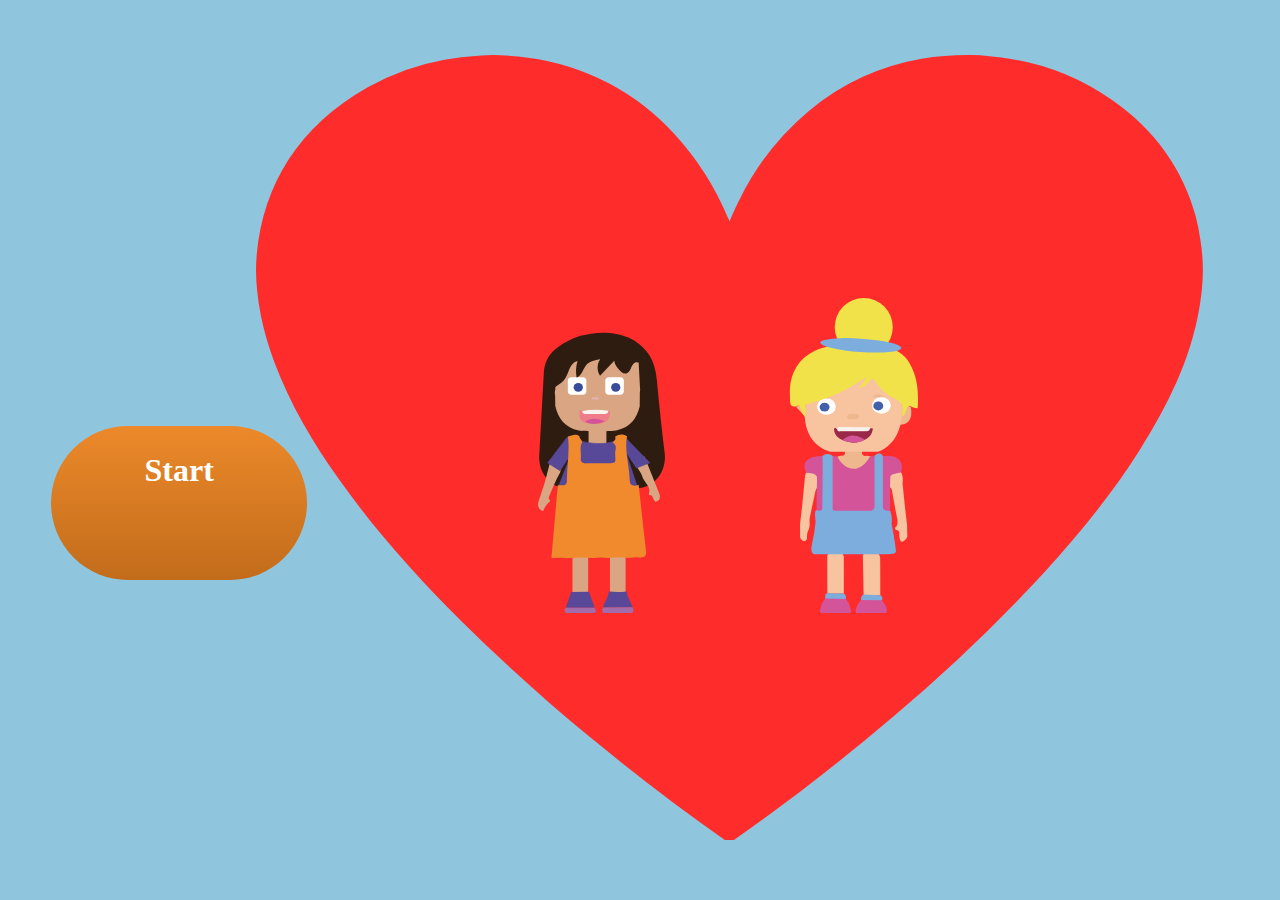
==== animation.html @ 96054ae6 "hej" ====
<!DOCTYPE html>
<html>

<head>
    <meta charset="UTF-8">
    <title>nudes</title>
    <link rel="stylesheet" href="style.css">
    <link href="https://fonts.googleapis.com/css?family=Noto+Sans" rel="stylesheet">
</head>
<header>


</header>

<body>
    <div id="scene">


        <div id="forside"></div>
        <div id="hjerte"></div>
        <div id="hjerte2"></div>
        <div id="kissing"></div>
        <div id="kissing2"></div>
        <div id="moerke" class=""></div>
        <div id="iphone1"></div>
        <div id="iphone2"></div>

        <div id="chokface">
            <div id="chokface1"></div>
            <div id="chokface2"></div>
            <div id="chokface3"></div>
            <div id="chokface4"></div>
            <div id="chokface5"></div>
            <div id="chokface6"></div>
        </div>

        <div id="start">Start</div>
        <div id="send">Send</div>
        <div id="sendikke">Send Ikke</div>
        <div id="4">
            <h2>4 måneder senere...</h2>
        </div>


    </div>




    <script src="https://code.jquery.com/jquery-3.3.1.min.js"></script>
    <script src="javascript.js"></script>
</body>


</html>
---- style.css ----
body {
    margin: 0;
    padding: 0;
    background-color: #8fc6de;
}

#scene {

    width: 100vw;
    /* svarer til 2600px */
    height: 56.25vw;
    /* svarer til 900 px */
    position: relative;
}



h1 {
    font-family: Kohinoor Bangla;
    font-size: 3em;
    color: white;
}

h2 {
    font-family: Kohinoor Bangla;
    text-align: center;
    font-size: 2em;
    color: white;
}

p {
    font-family: 'Noto Sans', sans-serif;
    font: 1em;
    color: white;
}

nav ul li a {
    font-size: 1em;
    Letter-spacing: 0.1em;
    color: #505A5B;
    text-decoration: none;
    padding: 15px 30px;
    display: block;
    border-top: solid #FFF 2px;
}

nav ul li a:hover {
    color: #BCABAE;
    border-top: solid rgb(244, 145, 45) 2px;
}

.handle {
    text-decoration: none;
    width: 100%;
    text-align: left;
    box-sizing: border-box;
    cursor: pointer;
    display: block;
    z-index: 99;
    position: fixed;
    top: 0;
    right: 0;
    padding-bottom: 15px;
    font-size: 1.2em;
    Letter-spacing: 0.1em;
    color: #505A5B;
    text-decoration: none;
    text-align: center;
    margin-top: 30px;
    ;
}

.handle:active {
    color: rgb(244, 145, 45);
}


header {
    height: 55px;
}

nav {
    margin-top: 0;
    float: right;
    width: auto;
}

nav ul {
    width: auto;
    background-color: transparent;
    padding-top: 0px;

}

nav ul li {
    float: none;
    display: inline-block;
}

nav ul li a {
    font-size: 1.4em;
    Letter-spacing: 0.1em;
    color: #505A5B;
    text-decoration: none;
    padding: 20px 10px;
    display: block;
    border-top: solid #FFF 2px;
}

.handle {
    display: none;
}

.showing {
    font-size: 0.6em;
}

#send {
    background-image: linear-gradient(to bottom, #EC892A, #c26c1b);
    position: absolute;
    width: 20vw;
    height: 10vw;
    text-align: center;
    border-radius: 28vw;
    font-weight: bold;
    font-family: Kohinoor Bangla;
    color: #ffffff;
    font-size: 2em;
    cursor: pointer;
    z-index: 20;
    padding-top: 2vw;
    left: 4vw;
    top: 29vw;

}

#sendikke {
    background-image: linear-gradient(to bottom, #EC892A, #c26c1b);
    position: absolute;
    width: 20vw;
    height: 10vw;
    text-align: center;
    border-radius: 28vw;
    font-weight: bold;
    font-family: Kohinoor Bangla;
    color: #ffffff;
    font-size: 2em;
    cursor: pointer;
    z-index: 20;
    padding-top: 2vw;
    left: 80vw;
    top: 29vw;

}


#start {
    background-image: linear-gradient(to bottom, #EC892A, #c26c1b);
    position: absolute;
    width: 20vw;
    height: 10vw;
    text-align: center;
    border-radius: 28vw;
    font-weight: bold;
    font-family: Kohinoor Bangla;
    color: #ffffff;
    font-size: 2em;
    cursor: pointer;
    z-index: 20;
    padding-top: 2vw;
    left: 4vw;
    top: 29vw;

}

#start:hover {
    background: #e68333;
    background-image: linear-gradient(to bottom, #e68333, #8f5218);
    text-decoration: none;
    z-index: 20;
}

#send:hover {
    background: #e68333;
    background-image: linear-gradient(to bottom, #e68333, #8f5218);
    text-decoration: none;
    z-index: 20;
}

#sendikke:hover {
    background: #e68333;
    background-image: linear-gradient(to bottom, #e68333, #8f5218);
    text-decoration: none;
    z-index: 20;
}


#forside {
    background-image: url(grafik/forside.svg);
    background-size: 100%;
    width: 29.7vw;
    height: 24.6vw;
    top: 19vw;
    left: 42vw;
    position: absolute;
    z-index: 5;

}

#hjerte {
    background-image: url(grafik/hjerte.svg);
    background-size: 100%;
    left: 20vw;
    width: 74vw;
    height: 61.3vw;
    position: absolute;
    z-index: 1;
}

#kissing {
    background-image: url(grafik/kissing.svg);
    background-size: 100%;
    width: 23.37vw;
    height: 33.6vw;
    top: 14vw;
    left: 45vw;
    position: absolute;
    z-index: 5;

}

#moerke {
    pointer-events: none;
}

.dark_scene {
    background-color: rgba(0, 0, 150, .5);
    background-blend-mode: darken;
    position: absolute;
    top: -10vw;
    left: 0;
    width: 150vw;
    height: 150vw;
    z-index: 90;
    animation-name: dark;
    animation-duration: 7s;
    animation-fill-mode: both;
    animation-timing-function: linear;
}

@keyframes dark {
    0% {
        background-color: rgba(0, 0, 150, 0);
    }
    100% {
        background-color: rgba(0, 0, 150, .5);
    }
}


#hjerte2 {
    position: absolute;

    background-image: url(grafik/hjerte.svg);
    background-size: 100% 100%;

    left: 20vw;
    width: 74vw;
    height: 61.3vw;
    position: absolute;
    z-index: 1;
    transform: scale(0.02);

    animation-name: hjerte_kf;
    animation-duration: 7s;
    animation-iteration-count: infinite;


}

@keyframes hjerte_kf {
    from {

        transform: scale(1.8);
    }

    to {

        transform: scale(0.02);
    }

}

#kissing2 {
    background-image: url(grafik/kissing.svg);
    background-size: 100%;
    width: 23.37vw;
    height: 33.6vw;
    top: 14vw;
    left: 45vw;
    position: absolute;
    z-index: 5;

    position: absolute;
    z-index: 1;
    transform: scale(0.02);

    animation-name: hjerte_kf;
    animation-duration: 7s;
    animation-iteration-count: infinite;

}


#iphone1 {
    background-image: url(grafik/iphonetextnotsent.svg);
    background-size: 100%;
    left: 4vw;
    width: 91.12vw;
    height: 112.5vw;
    position: absolute;
    z-index: 1;
}

#iphone2 {
    background-image: url(grafik/iphonetextsent.svg);
    background-size: 100%, 200%;
    left: 10vw;
    width: 91.12vw;
    height: 112.5vw;
    position: absolute;
    z-index: 4;
}

#chokface1 {
    background-image: url(grafik/chokface1.svg);
    background-size: 100%;
    width: 47.25vw;
    height: 37.81vw;
    position: absolute;
    z-index: 5;

}

#chokface2 {
    background-image: url(grafik/chokface2.svg);
    background-size: 100%;
    width: 47.25vw;
    height: 37.81vw;
    position: absolute;
    z-index: 5;

}

#chokface3 {
    background-image: url(grafik/chokface3.svg);
    background-size: 100%;
    width: 47.25vw;
    height: 37.81vw;
    position: absolute;
    z-index: 5;

}

#chokface4 {
    background-image: url(grafik/chokface4.svg);
    background-size: 100%;
    width: 47.25vw;
    height: 37.81vw;
    position: absolute;
    z-index: 5;

}

#chokface5 {
    background-image: url(grafik/chokface5.svg);
    background-size: 100%;
    width: 47.25vw;
    height: 37.81vw;
    position: absolute;
    z-index: 5;

}

#chokface6 {
    background-image: url(grafik/chokface6.svg);
    background-size: 100%;
    width: 47.25vw;
    height: 37.81vw;
    position: absolute;
    z-index: 5;

}
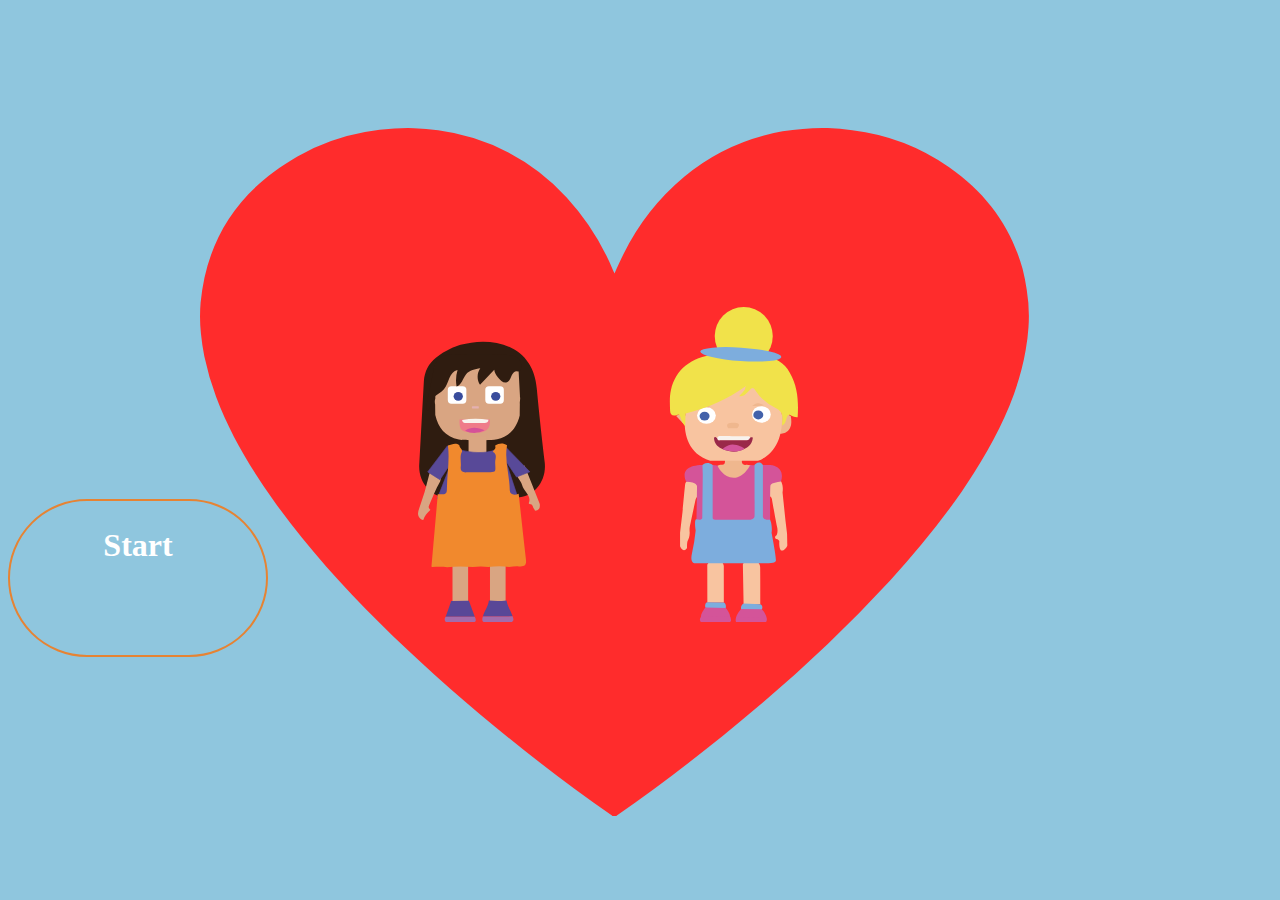
==== commit e416ea06: "hey" ====
--- a/animation.html
+++ b/animation.html
@@ -25,14 +25,26 @@
         <div id="iphone1"></div>
         <div id="iphone2"></div>
 
-        <div id="chokface">
-            <div id="chokface1"></div>
-            <div id="chokface2"></div>
-            <div id="chokface3"></div>
-            <div id="chokface4"></div>
-            <div id="chokface5"></div>
-            <div id="chokface6"></div>
-        </div>
+
+        <div id="chokface1"></div>
+        <div id="chokface2"></div>
+        <div id="chokface3"></div>
+        <div id="chokface4"></div>
+        <div id="chokface5"></div>
+        <div id="chokface6"></div>
+
+        <div id="cry"></div>
+        <div id="politisur"></div>
+        <div id="polititext"></div>
+
+        <a href="http://www.privatsnak.dk" target="_blank">
+            <div id="logo1"></div>
+        </a>
+
+        <a href="http://www.privatsnak.dk" target="_blank">
+            <div id="logo2"></div>
+        </a>
+
 
         <div id="start">Start</div>
         <div id="send">Send</div>
@@ -41,8 +53,31 @@
             <h2>4 måneder senere...</h2>
         </div>
 
+        <div id="retry">Prøv Igen</div>
+
+
+
 
     </div>
+
+    <div id="af">
+        <h3>Lavet af Helena Villemoes, Stefanie Arsovic og Amber Theil // Maj 2018</h3>
+    </div>
+
+    <audio id="sweet"><source src="lyd/Sweet.mp3" type="audio/mpeg"> Din browser understøtter ikke lyd-filer.</audio>
+
+    <audio id="kiss"><source src="lyd/kiss.mp3" type="audio/mpeg"> Din browser understøtter ikke lyd-filer.</audio>
+
+    <audio id="crying"><source src="lyd/crying.mp3" type="audio/mpeg"> Din browser understøtter ikke lyd-filer.</audio>
+
+    <audio id="gasp"><source src="lyd/Gasp.mp3" type="audio/mpeg"> Din browser understøtter ikke lyd-filer.</audio>
+
+    <audio id="phonesound"><source src="lyd/phonesound.mp3" type="audio/mpeg"> Din browser understøtter ikke lyd-filer.</audio>
+
+    <audio id="politilyd"><source src="lyd/politilyd.mp3" type="audio/mpeg"> Din browser understøtter ikke lyd-filer.</audio>
+
+    <audio id="politiglad"><source src="lyd/politiglad.mp3" type="audio/mpeg"> Din browser understøtter ikke lyd-filer.</audio>
+
 
 
 
--- a/style.css
+++ b/style.css
@@ -1,176 +1,93 @@
 body {
-    margin: 0;
+    margin-top: 10vw;
     padding: 0;
     background-color: #8fc6de;
 }
 
 #scene {
 
-    width: 100vw;
+    width: 80vw;
     /* svarer til 2600px */
-    height: 56.25vw;
+    height: 50vw;
     /* svarer til 900 px */
     position: relative;
 }
 
-
-
-h1 {
-    font-family: Kohinoor Bangla;
-    font-size: 3em;
-    color: white;
-}
-
-h2 {
-    font-family: Kohinoor Bangla;
+#send {
+    border: 2px solid #e68333;
+    position: absolute;
+    width: 15vw;
+    height: 6vw;
     text-align: center;
-    font-size: 2em;
-    color: white;
-}
-
-p {
-    font-family: 'Noto Sans', sans-serif;
-    font: 1em;
-    color: white;
-}
-
-nav ul li a {
+    border-radius: 28vw;
+    font-weight: bold;
+    font-family: "Kohinoor Bangla";
+    color: #ffffff;
     font-size: 1em;
-    Letter-spacing: 0.1em;
-    color: #505A5B;
-    text-decoration: none;
-    padding: 15px 30px;
-    display: block;
-    border-top: solid #FFF 2px;
-}
-
-nav ul li a:hover {
-    color: #BCABAE;
-    border-top: solid rgb(244, 145, 45) 2px;
-}
-
-.handle {
-    text-decoration: none;
-    width: 100%;
-    text-align: left;
-    box-sizing: border-box;
-    cursor: pointer;
-    display: block;
-    z-index: 99;
-    position: fixed;
-    top: 0;
-    right: 0;
-    padding-bottom: 15px;
-    font-size: 1.2em;
-    Letter-spacing: 0.1em;
-    color: #505A5B;
-    text-decoration: none;
+    cursor: pointer;
+    z-index: 20;
+    padding-top: 2vw;
+    left: 10vw;
+    top: 29vw;
+    margin-right: 10%;
+
+
+}
+
+#sendikke {
+    border: 2px solid #e68333;
+    position: absolute;
+    width: 15vw;
+    height: 6vw;
     text-align: center;
-    margin-top: 30px;
-    ;
-}
-
-.handle:active {
-    color: rgb(244, 145, 45);
-}
-
-
-header {
-    height: 55px;
-}
-
-nav {
-    margin-top: 0;
-    float: right;
-    width: auto;
-}
-
-nav ul {
-    width: auto;
-    background-color: transparent;
-    padding-top: 0px;
-
-}
-
-nav ul li {
-    float: none;
-    display: inline-block;
-}
-
-nav ul li a {
-    font-size: 1.4em;
-    Letter-spacing: 0.1em;
-    color: #505A5B;
-    text-decoration: none;
-    padding: 20px 10px;
-    display: block;
-    border-top: solid #FFF 2px;
-}
-
-.handle {
-    display: none;
-}
-
-.showing {
-    font-size: 0.6em;
-}
-
-#send {
-    background-image: linear-gradient(to bottom, #EC892A, #c26c1b);
+    border-radius: 28vw;
+    font-weight: bold;
+    font-family: "Kohinoor Bangla";
+    color: #ffffff;
+    font-size: 1em;
+    cursor: pointer;
+    z-index: 20;
+    padding-top: 2vw;
+    left: 75vw;
+    top: 29vw;
+    margin-right: 10%;
+
+}
+
+
+#start {
+    border: 2px solid #e68333;
     position: absolute;
     width: 20vw;
     height: 10vw;
     text-align: center;
     border-radius: 28vw;
     font-weight: bold;
-    font-family: Kohinoor Bangla;
+    font-family: "Kohinoor Bangla";
     color: #ffffff;
     font-size: 2em;
     cursor: pointer;
     z-index: 20;
     padding-top: 2vw;
-    left: 4vw;
     top: 29vw;
 
 }
 
-#sendikke {
-    background-image: linear-gradient(to bottom, #EC892A, #c26c1b);
+#retry {
+    border: 2px solid #e68333;
     position: absolute;
     width: 20vw;
     height: 10vw;
     text-align: center;
     border-radius: 28vw;
     font-weight: bold;
-    font-family: Kohinoor Bangla;
+    font-family: "Kohinoor Bangla";
     color: #ffffff;
-    font-size: 2em;
+    font-size: 1.5em;
     cursor: pointer;
     z-index: 20;
     padding-top: 2vw;
-    left: 80vw;
-    top: 29vw;
-
-}
-
-
-#start {
-    background-image: linear-gradient(to bottom, #EC892A, #c26c1b);
-    position: absolute;
-    width: 20vw;
-    height: 10vw;
-    text-align: center;
-    border-radius: 28vw;
-    font-weight: bold;
-    font-family: Kohinoor Bangla;
-    color: #ffffff;
-    font-size: 2em;
-    cursor: pointer;
-    z-index: 20;
-    padding-top: 2vw;
-    left: 4vw;
-    top: 29vw;
-
+    top: -8vw;
 }
 
 #start:hover {
@@ -194,14 +111,21 @@
     z-index: 20;
 }
 
+#retry:hover {
+    background: #e68333;
+    background-image: linear-gradient(to bottom, #e68333, #8f5218);
+    text-decoration: none;
+    z-index: 20;
+}
+
 
 #forside {
     background-image: url(grafik/forside.svg);
     background-size: 100%;
     width: 29.7vw;
     height: 24.6vw;
-    top: 19vw;
-    left: 42vw;
+    top: 14vw;
+    left: 32vw;
     position: absolute;
     z-index: 5;
 
@@ -210,9 +134,9 @@
 #hjerte {
     background-image: url(grafik/hjerte.svg);
     background-size: 100%;
-    left: 20vw;
-    width: 74vw;
-    height: 61.3vw;
+    left: 15vw;
+    width: 64.76vw;
+    height: 53.76vw;
     position: absolute;
     z-index: 1;
 }
@@ -222,8 +146,8 @@
     background-size: 100%;
     width: 23.37vw;
     height: 33.6vw;
-    top: 14vw;
-    left: 45vw;
+    top: 10vw;
+    left: 35vw;
     position: absolute;
     z-index: 5;
 
@@ -265,8 +189,8 @@
     background-size: 100% 100%;
 
     left: 20vw;
-    width: 74vw;
-    height: 61.3vw;
+    width: 64.76vw;
+    height: 53.76vw;
     position: absolute;
     z-index: 1;
     transform: scale(0.02);
@@ -296,8 +220,8 @@
     background-size: 100%;
     width: 23.37vw;
     height: 33.6vw;
-    top: 14vw;
-    left: 45vw;
+    top: 10vw;
+    left: 40.6vw;
     position: absolute;
     z-index: 5;
 
@@ -315,21 +239,23 @@
 #iphone1 {
     background-image: url(grafik/iphonetextnotsent.svg);
     background-size: 100%;
-    left: 4vw;
-    width: 91.12vw;
-    height: 112.5vw;
+    left: 20vw;
+    width: 63.2775vw;
+    height: 78.125vw;
     position: absolute;
     z-index: 1;
+    top: -5vw;
 }
 
 #iphone2 {
     background-image: url(grafik/iphonetextsent.svg);
     background-size: 100%, 200%;
-    left: 10vw;
-    width: 91.12vw;
-    height: 112.5vw;
+    left: 20vw;
+    width: 63.2775vw;
+    height: 78.125vw;
     position: absolute;
     z-index: 4;
+    top: -5vw;
 }
 
 #chokface1 {
@@ -339,7 +265,7 @@
     height: 37.81vw;
     position: absolute;
     z-index: 5;
-
+    top: 30vw;
 }
 
 #chokface2 {
@@ -349,8 +275,11 @@
     height: 37.81vw;
     position: absolute;
     z-index: 5;
-
-}
+    top: 30vw;
+    left: 60vw;
+
+}
+
 
 #chokface3 {
     background-image: url(grafik/chokface3.svg);
@@ -359,6 +288,8 @@
     height: 37.81vw;
     position: absolute;
     z-index: 5;
+    top: 30vw;
+    left: 50vw;
 
 }
 
@@ -369,7 +300,8 @@
     height: 37.81vw;
     position: absolute;
     z-index: 5;
-
+    top: 31vw;
+    left: 10vw;
 }
 
 #chokface5 {
@@ -379,7 +311,8 @@
     height: 37.81vw;
     position: absolute;
     z-index: 5;
-
+    top: 30vw;
+    left: 20vw;
 }
 
 #chokface6 {
@@ -389,5 +322,81 @@
     height: 37.81vw;
     position: absolute;
     z-index: 5;
-
-}
+    top: 30vw;
+    left: 35vw;
+}
+
+#cry {
+    background-image: url(grafik/cry.svg);
+    background-size: 100%;
+    width: 40.187vw;
+    height: 31.56vw;
+    position: absolute;
+    z-index: 5;
+    left: 60vw;
+}
+
+#politisur {
+    background-image: url(grafik/politisur.svg);
+    background-size: 100%;
+    width: 121.25vw;
+    height: 90vw;
+    position: absolute;
+    z-index: 5;
+    top: -11vw;
+    left: -7vw;
+    transform: scale(0.7)
+}
+
+
+#polititext {
+    background-image: url(grafik/polititext.svg);
+    background-size: 100%;
+    width: 121.25vw;
+    height: 94vw;
+    position: absolute;
+    z-index: 5;
+    top: -11vw;
+    left: 0vw;
+    transform: scale(0.8)
+}
+
+#logo1 {
+    background-image: url(grafik/PrivatSnak_logo.png);
+    background-size: 100%;
+    width: 52vw;
+    height: 37.24vw;
+    position: absolute;
+    z-index: 5;
+    top: 44vw;
+    left: 40vw;
+    transform: scale(0.4);
+    cursor: pointer;
+}
+
+#logo2 {
+    background-image: url(grafik/PrivatSnak_logo.png);
+    background-size: 100%;
+    width: 52vw;
+    height: 37.24vw;
+    position: absolute;
+    z-index: 5;
+    top: 38vw;
+    left: 54vw;
+    transform: scale(0.4);
+    cursor: pointer;
+}
+
+h2 {
+    font-family: "Kohinoor Bangla";
+    text-align: center;
+    font-size: 2em;
+    color: white;
+}
+
+h3 {
+    font-family: "Kohinoor Bangla";
+    font-size: 1em;
+    color: white;
+    margin-top: 25%
+}
